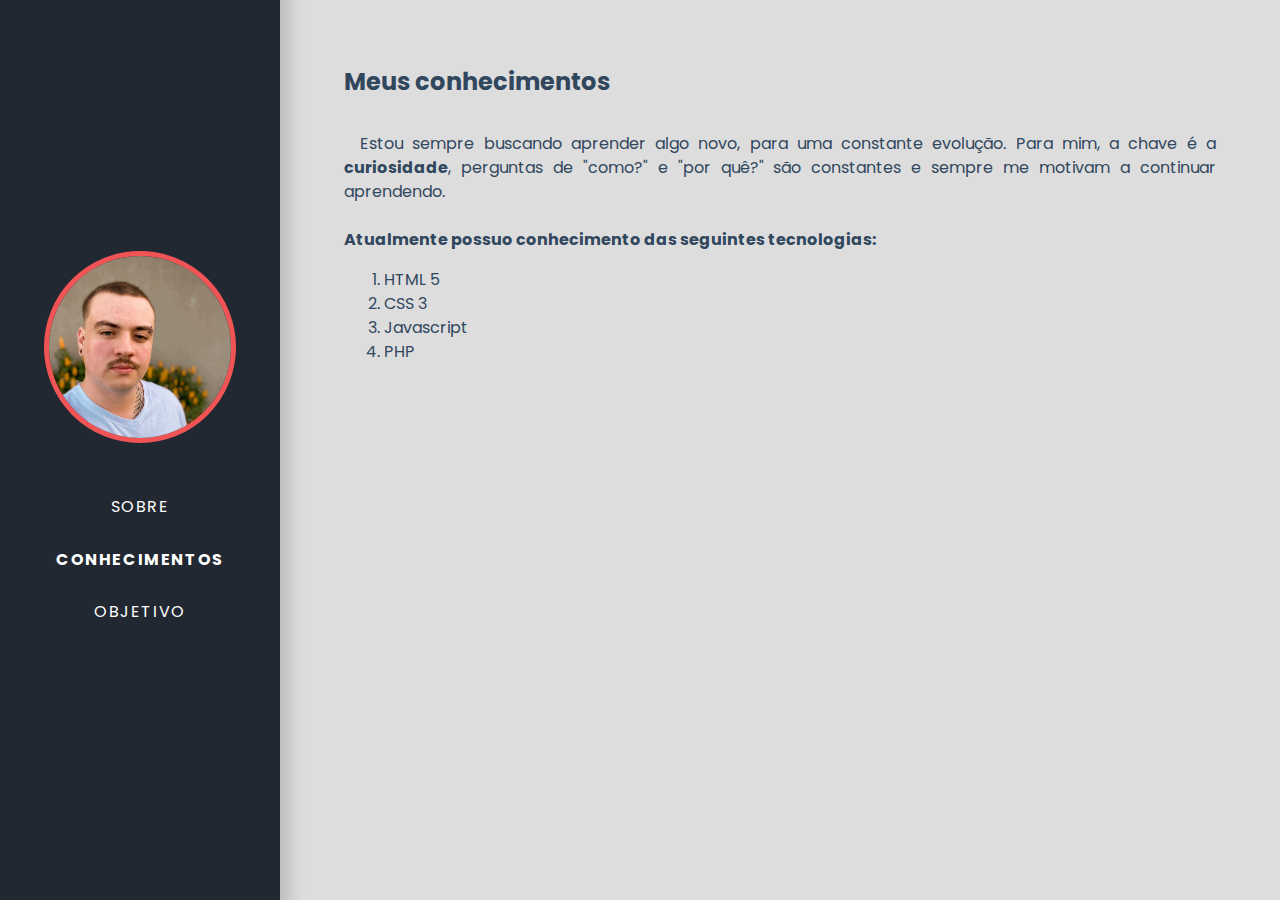
==== conhecimentos.html @ 31ff5c0c "first commit" ====
<!DOCTYPE html>
<html lang="pt-br">
  <head>
    <meta charset="UTF-8" />
    <meta http-equiv="X-UA-Compatible" content="IE=edge" />
    <meta name="viewport" content="width=1024, initial-scale=1.0" />
    <title>Conhecimentos - Currículo digital</title>
    <link rel="stylesheet" href="./css/style.css" />
  </head>
  <body>
    <aside class="sidebar">
      <figure class="profile_picture">
        <img src="./images/IMG_0535.JPG" alt="Bruno's Profile Picture" />
      </figure>
      <nav class="menu">
        <li><a href="./sobre.html" target="_self">Sobre</a></li>
        <li class="active"><a href="#" target="_self">Conhecimentos</a></li>
        <li><a href="./objetivo.html" target="_self">Objetivo</a></li>
      </nav>
    </aside>
    <main>
      <header>
        <h2>Meus conhecimentos</h2>
      </header>
      <section class="about">
        <p>
          &emsp;Estou sempre buscando aprender algo novo, para uma constante
          evolução. Para mim, a chave é a <b>curiosidade</b>, perguntas de
          "como?" e "por quê?" são constantes e sempre me motivam a continuar
          aprendendo.
        </p>
        <br />
        <h4>Atualmente possuo conhecimento das seguintes tecnologias:</h4>
        <ol>
          <li>HTML 5</li>
          <li>CSS 3</li>
          <li>Javascript</li>
          <li>PHP</li>
        </ol>
      </section>
    </main>
  </body>
</html>
---- css/style.css ----
@import "_reset.css";
@import url("https://fonts.googleapis.com/css2?family=Poppins:wght@100;300;400;700;900&display=swap");

/* General */
body {
  background-color: #dddddd;
  font-family: "Poppins", sans-serif;
  font-size: 1em;
  display: flex;
  color: #30475e;
}

main {
  max-width: 70%;
  padding: 4rem 4rem 2rem 4rem;
}

h1 {
  font-size: 4rem;
  font-weight: 900;
}

main a,
main a:visited,
main a:focus,
main a:active,
main a:link {
  color: #30475e;
  text-decoration: none;
  vertical-align: middle;
}

main:has(p) {
  max-width: 100ch;
}
/* Aside styles */
.sidebar {
  background-color: #222831;
  min-width: 15rem;
  width: 25rem;
  padding: 0 1rem;
  display: flex;
  flex-direction: column;
  align-items: center;
  justify-content: center;
  border: 1px solid #222831;
  box-shadow: 0px 0px 15px 10px rgba(0, 0, 0, 0.15);
}

.profile_picture {
  width: 12rem;
  height: 12rem;
  border-radius: 50%;
  border: 5px solid #f05454;
  box-shadow: 0px 0px 2rem rgba(240, 84, 84, 0);
  overflow: hidden;
  position: relative;
  transition: box-shadow 500ms ease-in-out;
}

.profile_picture:hover {
  box-shadow: 0px 0px 2rem rgba(240, 84, 84, 0.5);
}

.profile_picture img {
  position: absolute;
  top: -1rem;
}

.menu {
  margin-top: 3rem;
  display: flex;
  flex-direction: column;
  align-items: center;
}

nav {
  list-style: none;
}

.menu li {
  margin-bottom: 1.3rem;
  letter-spacing: 0.1rem;
  line-height: 2rem;
}

.menu .active {
  font-weight: bold;
}

.menu a,
.menu a:visited,
.menu a:link,
.menu a:active {
  color: #fff;
  text-decoration: none;
  text-transform: uppercase;
  border-bottom: 0;
  transition: all 0.5s ease;
}

.menu a:hover,
.menu a:focus {
  font-size: 1.1rem;
}

/* About */
.primary {
  color: #f05454;
}

.about_titles {
  line-height: 2rem;
  font-weight: 600;
}

.inline-block {
  display: inline-block;
}

.about_titles svg {
  vertical-align: middle;
  display: inline-block;
}

.about_titles span {
  vertical-align: middle;
}

.email_link {
  margin-left: 1rem;
}

.about {
  margin-top: 2rem;
  text-align: justify;
}

.social {
  margin-top: 3rem;
}

.social_buttons {
  width: 25rem;
  display: flex;
  flex-direction: row;
  list-style: none;
  justify-content: space-around;
  padding: 0;
}
.social_buttons li {
  width: 3rem;
  height: 3rem;
  border-radius: 50%;
  background: #30475e;
  display: flex;
  align-items: center;
  justify-content: center;
  box-shadow: 0 0 0.5em rgba(0, 0, 0, 0.1);
  border: 0;
  transition: border 0.3s ease;
}
.social_buttons li:hover {
  border: 4px solid #f05454;
  animation: vertical-shaking 0.7s infinite;
}

.social_buttons li svg {
  fill: #fff;
  width: 1.5rem;
}

.social_buttons .face {
  width: 1rem;
}

/* knowledges */

/* animations */
@keyframes vertical-shaking {
  0% {
    transform: translateY(0);
  }
  25% {
    transform: translateY(2px);
  }
  50% {
    transform: translateY(-2px);
  }
  75% {
    transform: translateY(2px);
  }
  100% {
    transform: translateY(0);
  }
}
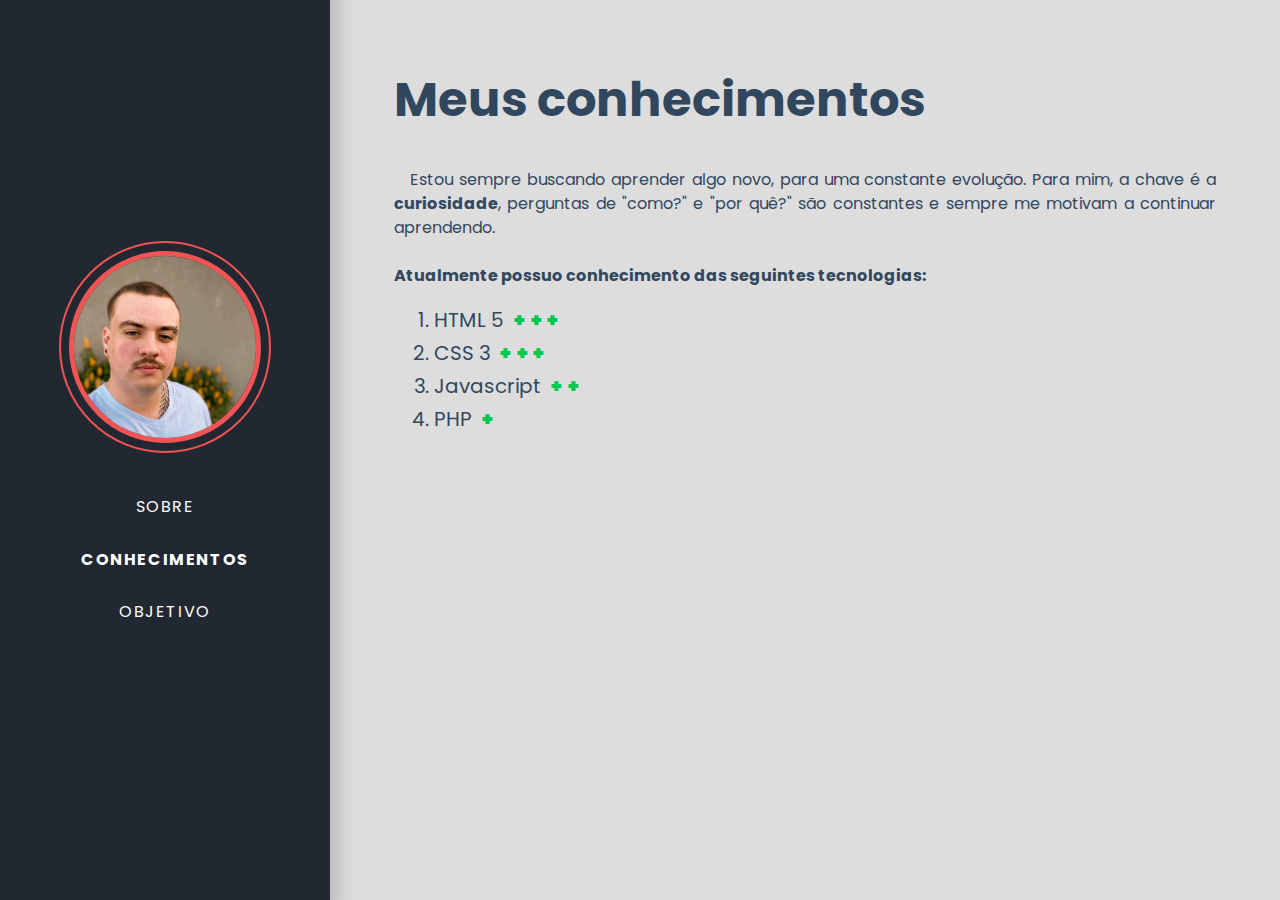
==== commit 1ea3a071: "new animations and transitions" ====
--- a/conhecimentos.html
+++ b/conhecimentos.html
@@ -31,11 +31,11 @@
         </p>
         <br />
         <h4>Atualmente possuo conhecimento das seguintes tecnologias:</h4>
-        <ol>
-          <li>HTML 5</li>
-          <li>CSS 3</li>
-          <li>Javascript</li>
-          <li>PHP</li>
+        <ol class="knowledges-list">
+          <li>HTML 5 <span class="plus">+++</span></li>
+          <li>CSS 3 <span class="plus">+++</span></li>
+          <li>Javascript <span class="plus">++</span></li>
+          <li>PHP <span class="plus">+</span></li>
         </ol>
       </section>
     </main>
--- a/css/style.css
+++ b/css/style.css
@@ -1,11 +1,23 @@
-@import "_reset.css";
+/* @import "_reset.css"; */
 @import url("https://fonts.googleapis.com/css2?family=Poppins:wght@100;300;400;700;900&display=swap");
+
+/* Box sizing rules */
+*,
+*::before,
+*::after {
+  margin: 0;
+  padding: 0;
+  box-sizing: border-box;
+}
 
 /* General */
 body {
+  min-height: 100vh;
+  text-rendering: optimizeSpeed;
+  line-height: 1.5;
   background-color: #dddddd;
   font-family: "Poppins", sans-serif;
-  font-size: 1em;
+  font-size: 1rem;
   display: flex;
   color: #30475e;
 }
@@ -18,6 +30,11 @@
 h1 {
   font-size: 4rem;
   font-weight: 900;
+}
+
+h2 {
+  font-size: 3rem;
+  font-weight: 700;
 }
 
 main a,
@@ -31,8 +48,15 @@
 }
 
 main:has(p) {
-  max-width: 100ch;
-}
+  max-width: 95ch;
+}
+
+img,
+picture {
+  max-width: 100%;
+  display: block;
+}
+
 /* Aside styles */
 .sidebar {
   background-color: #222831;
@@ -55,11 +79,14 @@
   box-shadow: 0px 0px 2rem rgba(240, 84, 84, 0);
   overflow: hidden;
   position: relative;
-  transition: box-shadow 500ms ease-in-out;
+  outline: 2px solid #f05454;
+  outline-offset: 0.5rem;
+  transition: all 250ms ease-in-out;
 }
 
 .profile_picture:hover {
   box-shadow: 0px 0px 2rem rgba(240, 84, 84, 0.5);
+  outline-offset: 0rem;
 }
 
 .profile_picture img {
@@ -147,6 +174,7 @@
   list-style: none;
   justify-content: space-around;
   padding: 0;
+  margin-top: 1rem;
 }
 .social_buttons li {
   width: 3rem;
@@ -157,12 +185,13 @@
   align-items: center;
   justify-content: center;
   box-shadow: 0 0 0.5em rgba(0, 0, 0, 0.1);
-  border: 0;
-  transition: border 0.3s ease;
+  outline: 0;
+  transition: outline 250ms ease;
 }
 .social_buttons li:hover {
-  border: 4px solid #f05454;
+  outline: 3px solid #f05454;
   animation: vertical-shaking 0.7s infinite;
+  animation-delay: 600ms;
 }
 
 .social_buttons li svg {
@@ -175,6 +204,20 @@
 }
 
 /* knowledges */
+.knowledges-list {
+  margin-left: 2.5rem;
+  margin-top: 1rem;
+  font-size: 1.25rem;
+  line-height: 2rem;
+}
+
+.plus {
+  color: #00c851;
+  font-size: 1.2rem;
+  font-weight: 900;
+  margin-left: 0.3rem;
+  letter-spacing: 0.3rem;
+}
 
 /* animations */
 @keyframes vertical-shaking {
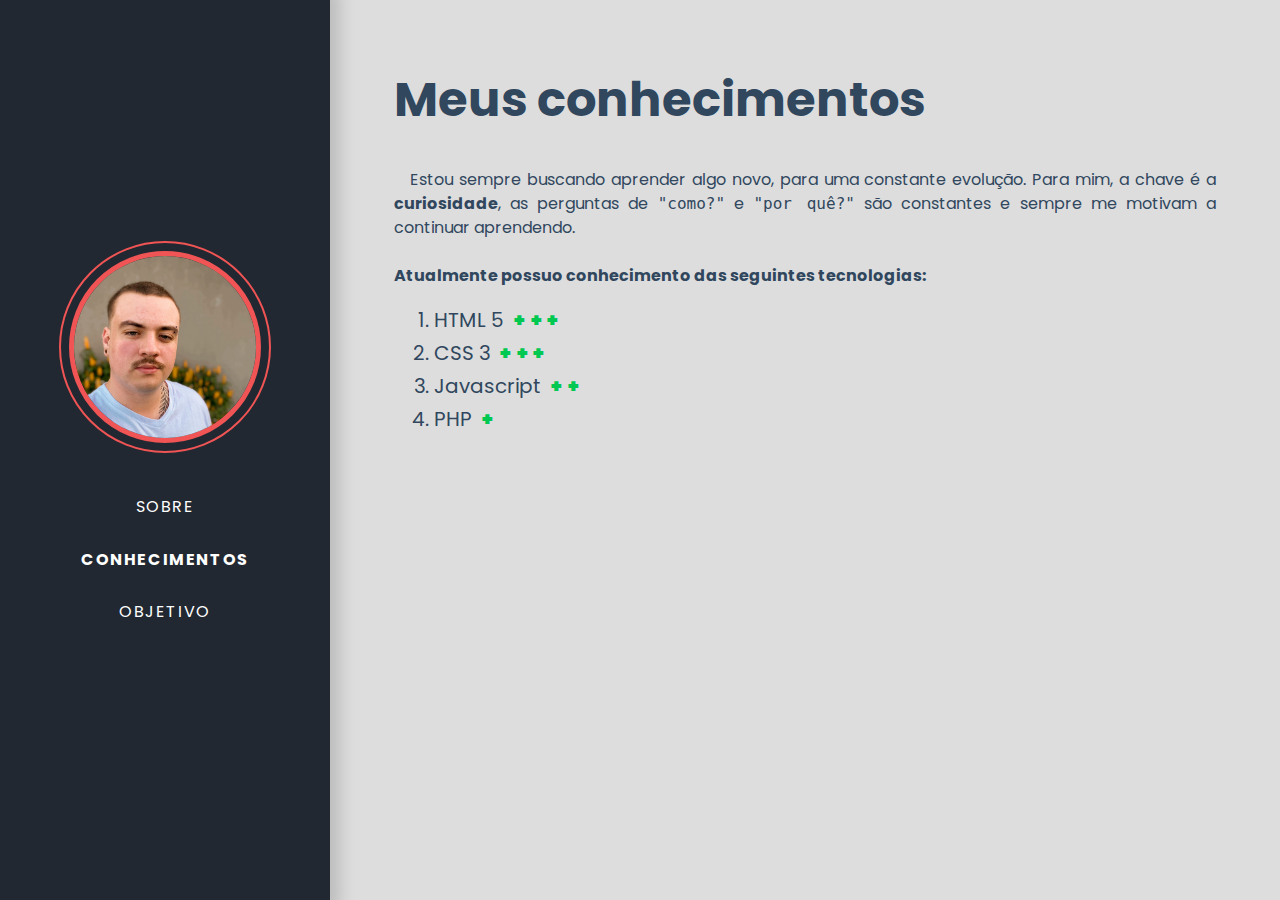
==== commit 53268d76: "edit paragraph" ====
--- a/conhecimentos.html
+++ b/conhecimentos.html
@@ -25,9 +25,9 @@
       <section class="about">
         <p>
           &emsp;Estou sempre buscando aprender algo novo, para uma constante
-          evolução. Para mim, a chave é a <b>curiosidade</b>, perguntas de
-          "como?" e "por quê?" são constantes e sempre me motivam a continuar
-          aprendendo.
+          evolução. Para mim, a chave é a <b>curiosidade</b>, as perguntas de
+          <code>"como?"</code> e <code>"por quê?"</code> são constantes e sempre
+          me motivam a continuar aprendendo.
         </p>
         <br />
         <h4>Atualmente possuo conhecimento das seguintes tecnologias:</h4>
--- a/css/style.css
+++ b/css/style.css
@@ -1,4 +1,3 @@
-/* @import "_reset.css"; */
 @import url("https://fonts.googleapis.com/css2?family=Poppins:wght@100;300;400;700;900&display=swap");
 
 /* Box sizing rules */
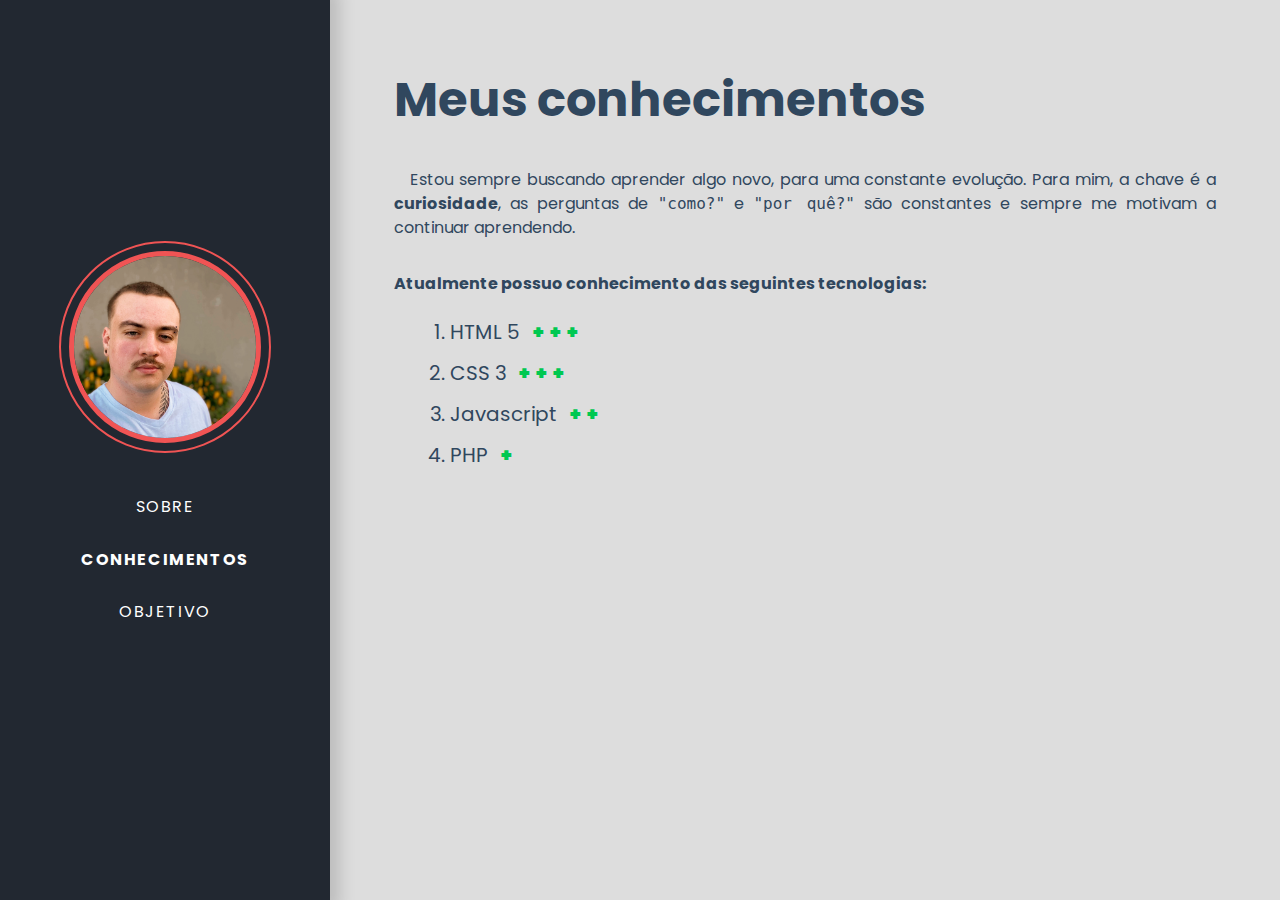
==== commit 045cf5eb: "ajust nav tags and css" ====
--- a/conhecimentos.html
+++ b/conhecimentos.html
@@ -13,9 +13,9 @@
         <img src="./images/IMG_0535.JPG" alt="Bruno's Profile Picture" />
       </figure>
       <nav class="menu">
-        <li><a href="./sobre.html" target="_self">Sobre</a></li>
-        <li class="active"><a href="#" target="_self">Conhecimentos</a></li>
-        <li><a href="./objetivo.html" target="_self">Objetivo</a></li>
+        <a href="./sobre.html" target="_self">Sobre</a>
+        <a href="#" target="_self" class="active">Conhecimentos</a>
+        <a href="./objetivo.html" target="_self">Objetivo</a>
       </nav>
     </aside>
     <main>
--- a/css/style.css
+++ b/css/style.css
@@ -34,6 +34,10 @@
 h2 {
   font-size: 3rem;
   font-weight: 700;
+}
+
+p {
+  margin: 0.5rem 0;
 }
 
 main a,
@@ -85,7 +89,8 @@
 
 .profile_picture:hover {
   box-shadow: 0px 0px 2rem rgba(240, 84, 84, 0.5);
-  outline-offset: 0rem;
+  outline: 2px solid #f05454a9;
+  outline-offset: -1px;
 }
 
 .profile_picture img {
@@ -98,16 +103,6 @@
   display: flex;
   flex-direction: column;
   align-items: center;
-}
-
-nav {
-  list-style: none;
-}
-
-.menu li {
-  margin-bottom: 1.3rem;
-  letter-spacing: 0.1rem;
-  line-height: 2rem;
 }
 
 .menu .active {
@@ -118,6 +113,9 @@
 .menu a:visited,
 .menu a:link,
 .menu a:active {
+  margin-bottom: 1.3rem;
+  letter-spacing: 0.1rem;
+  line-height: 2rem;
   color: #fff;
   text-decoration: none;
   text-transform: uppercase;
@@ -136,7 +134,7 @@
 }
 
 .about_titles {
-  line-height: 2rem;
+  line-height: 2.5rem;
   font-weight: 600;
 }
 
@@ -193,6 +191,24 @@
   animation-delay: 600ms;
 }
 
+@keyframes vertical-shaking {
+  0% {
+    transform: translateY(0);
+  }
+  25% {
+    transform: translateY(2px);
+  }
+  50% {
+    transform: translateY(-2px);
+  }
+  75% {
+    transform: translateY(2px);
+  }
+  100% {
+    transform: translateY(0);
+  }
+}
+
 .social_buttons li svg {
   fill: #fff;
   width: 1.5rem;
@@ -204,35 +220,16 @@
 
 /* knowledges */
 .knowledges-list {
-  margin-left: 2.5rem;
+  margin-left: 3.5rem;
   margin-top: 1rem;
   font-size: 1.25rem;
-  line-height: 2rem;
+  line-height: 2.5rem;
 }
 
 .plus {
   color: #00c851;
   font-size: 1.2rem;
   font-weight: 900;
-  margin-left: 0.3rem;
+  margin-left: 0.5rem;
   letter-spacing: 0.3rem;
 }
-
-/* animations */
-@keyframes vertical-shaking {
-  0% {
-    transform: translateY(0);
-  }
-  25% {
-    transform: translateY(2px);
-  }
-  50% {
-    transform: translateY(-2px);
-  }
-  75% {
-    transform: translateY(2px);
-  }
-  100% {
-    transform: translateY(0);
-  }
-}
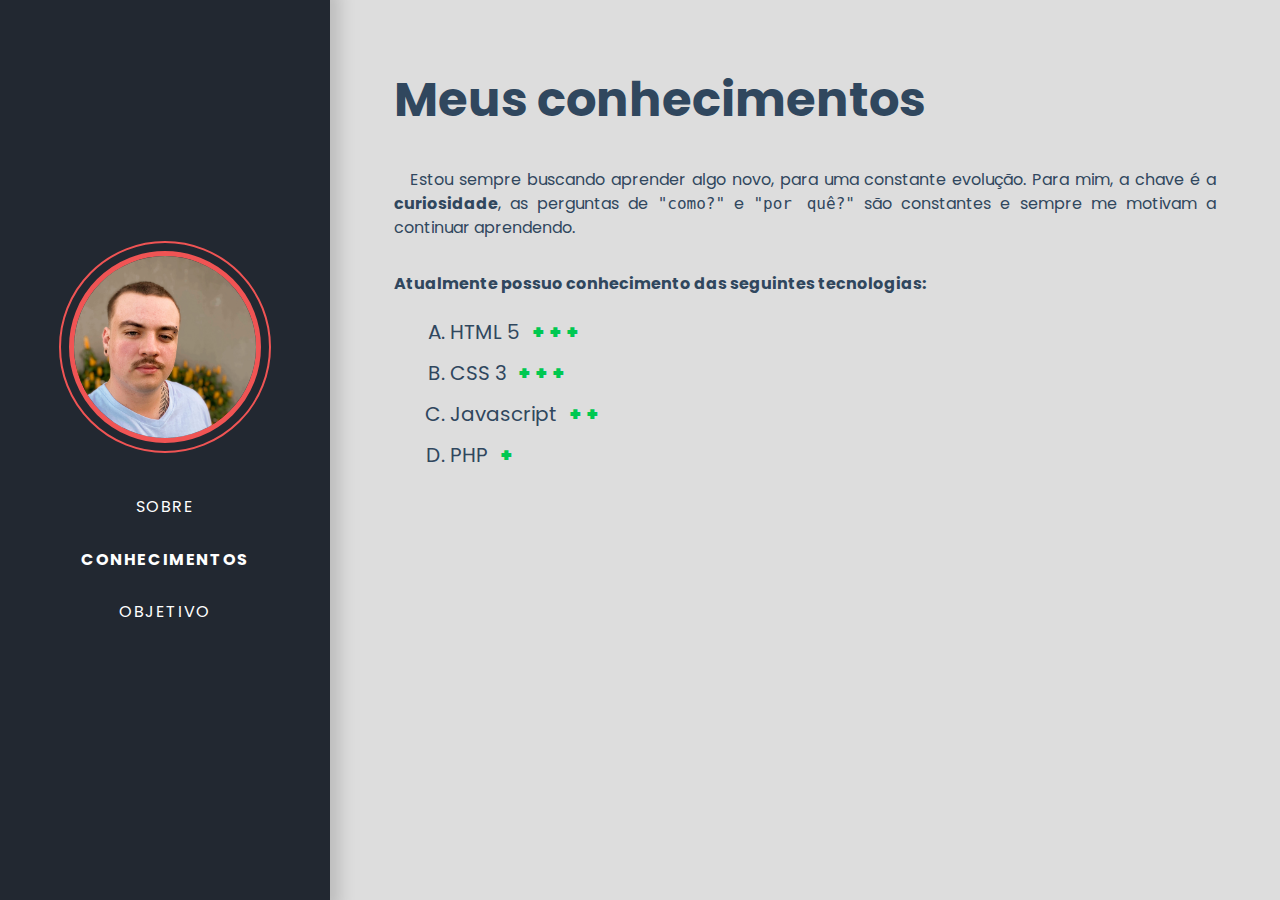
==== commit cec28d59: "change <ol> type" ====
--- a/conhecimentos.html
+++ b/conhecimentos.html
@@ -4,7 +4,7 @@
     <meta charset="UTF-8" />
     <meta http-equiv="X-UA-Compatible" content="IE=edge" />
     <meta name="viewport" content="width=1024, initial-scale=1.0" />
-    <title>Conhecimentos - Currículo digital</title>
+    <title>Bruno Berwian - Currículo digital</title>
     <link rel="stylesheet" href="./css/style.css" />
   </head>
   <body>
@@ -13,7 +13,7 @@
         <img src="./images/IMG_0535.JPG" alt="Bruno's Profile Picture" />
       </figure>
       <nav class="menu">
-        <a href="./sobre.html" target="_self">Sobre</a>
+        <a href="./index.html" target="_self">Sobre</a>
         <a href="#" target="_self" class="active">Conhecimentos</a>
         <a href="./objetivo.html" target="_self">Objetivo</a>
       </nav>
@@ -31,7 +31,7 @@
         </p>
         <br />
         <h4>Atualmente possuo conhecimento das seguintes tecnologias:</h4>
-        <ol class="knowledges-list">
+        <ol type="A" class="knowledges-list">
           <li>HTML 5 <span class="plus">+++</span></li>
           <li>CSS 3 <span class="plus">+++</span></li>
           <li>Javascript <span class="plus">++</span></li>
--- a/css/style.css
+++ b/css/style.css
@@ -218,7 +218,6 @@
   width: 1rem;
 }
 
-/* knowledges */
 .knowledges-list {
   margin-left: 3.5rem;
   margin-top: 1rem;
@@ -233,3 +232,12 @@
   margin-left: 0.5rem;
   letter-spacing: 0.3rem;
 }
+
+.goal-list {
+  margin-left: 3.5rem;
+  margin-top: 1rem;
+  font-size: 1.25rem;
+}
+.goal-list > li {
+  margin-bottom: 1.5rem;
+}
